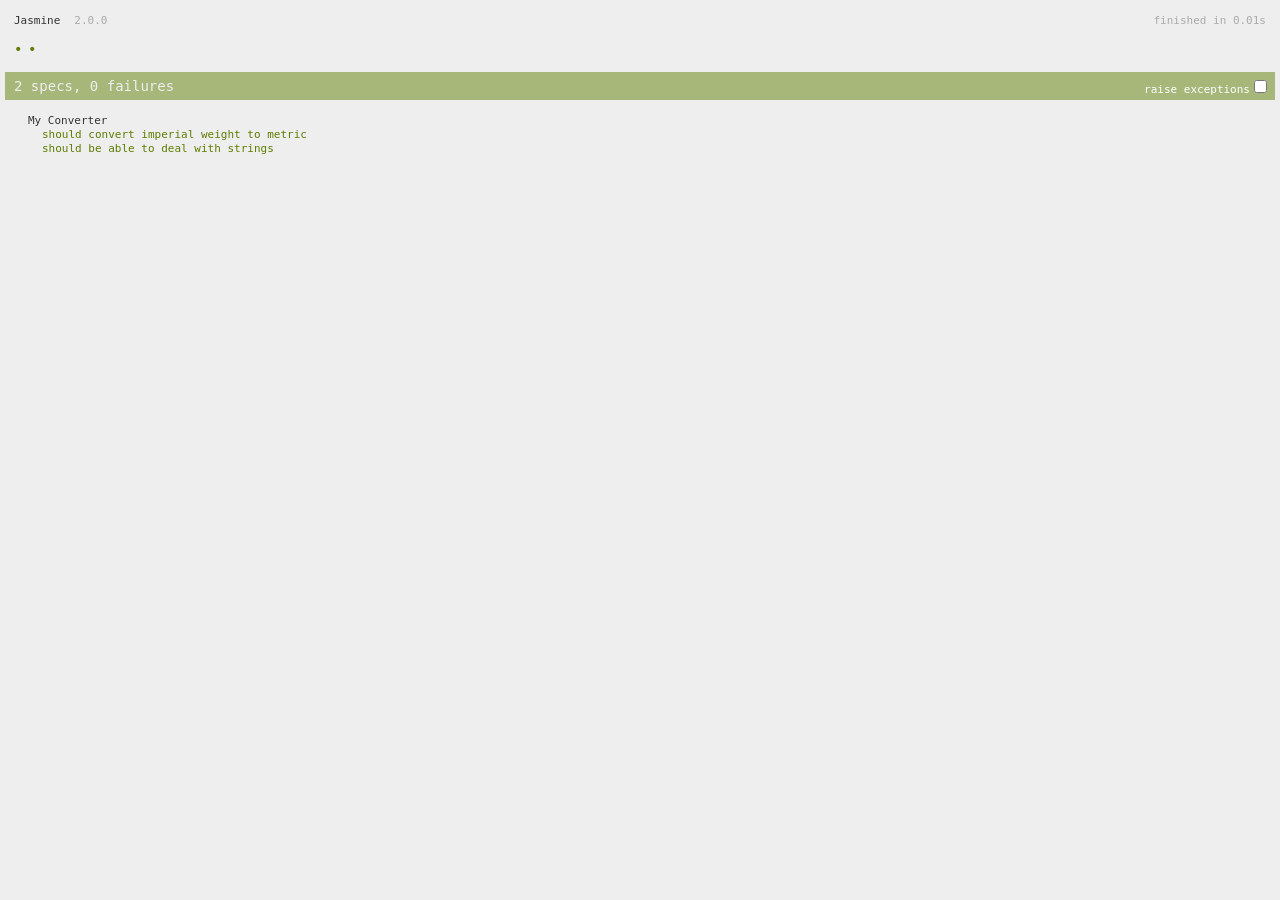
==== test/SpecRunner.html @ bb61e34a "Added Jasmine files and configured" ====
<!DOCTYPE HTML>
<html>
<head>
  <meta http-equiv="Content-Type" content="text/html; charset=UTF-8">
  <title>Jasmine Spec Runner v2.0.0</title>

  <link rel="shortcut icon" type="image/png" href="jasmine_favicon.png">
  <link rel="stylesheet" type="text/css" href="css/jasmine.css">

  <script type="text/javascript" src="js/jasmine.js"></script>
  <script type="text/javascript" src="js/jasmine-html.js"></script>
  <script type="text/javascript" src="js/boot.js"></script>

  <!-- include source files here... -->
  <script type="text/javascript" src="../js/jsCalcAria.js"></script>

  <!-- include spec files here... -->
  <script type="text/javascript" src="js/spec/jsCalcAriaSpec.js"></script>

</head>

<body>
</body>
</html>
---- test/css/jasmine.css ----
body { background-color: #eeeeee; padding: 0; margin: 5px; overflow-y: scroll; }

.html-reporter { font-size: 11px; font-family: Monaco, "Lucida Console", monospace; line-height: 14px; color: #333333; }
.html-reporter a { text-decoration: none; }
.html-reporter a:hover { text-decoration: underline; }
.html-reporter p, .html-reporter h1, .html-reporter h2, .html-reporter h3, .html-reporter h4, .html-reporter h5, .html-reporter h6 { margin: 0; line-height: 14px; }
.html-reporter .banner, .html-reporter .symbol-summary, .html-reporter .summary, .html-reporter .result-message, .html-reporter .spec .description, .html-reporter .spec-detail .description, .html-reporter .alert .bar, .html-reporter .stack-trace { padding-left: 9px; padding-right: 9px; }
.html-reporter .banner .version { margin-left: 14px; }
.html-reporter #jasmine_content { position: fixed; right: 100%; }
.html-reporter .version { color: #aaaaaa; }
.html-reporter .banner { margin-top: 14px; }
.html-reporter .duration { color: #aaaaaa; float: right; }
.html-reporter .symbol-summary { overflow: hidden; *zoom: 1; margin: 14px 0; }
.html-reporter .symbol-summary li { display: inline-block; height: 8px; width: 14px; font-size: 16px; }
.html-reporter .symbol-summary li.passed { font-size: 14px; }
.html-reporter .symbol-summary li.passed:before { color: #5e7d00; content: "\02022"; }
.html-reporter .symbol-summary li.failed { line-height: 9px; }
.html-reporter .symbol-summary li.failed:before { color: #b03911; content: "x"; font-weight: bold; margin-left: -1px; }
.html-reporter .symbol-summary li.disabled { font-size: 14px; }
.html-reporter .symbol-summary li.disabled:before { color: #bababa; content: "\02022"; }
.html-reporter .symbol-summary li.pending { line-height: 17px; }
.html-reporter .symbol-summary li.pending:before { color: #ba9d37; content: "*"; }
.html-reporter .exceptions { color: #fff; float: right; margin-top: 5px; margin-right: 5px; }
.html-reporter .bar { line-height: 28px; font-size: 14px; display: block; color: #eee; }
.html-reporter .bar.failed { background-color: #b03911; }
.html-reporter .bar.passed { background-color: #a6b779; }
.html-reporter .bar.skipped { background-color: #bababa; }
.html-reporter .bar.menu { background-color: #fff; color: #aaaaaa; }
.html-reporter .bar.menu a { color: #333333; }
.html-reporter .bar a { color: white; }
.html-reporter.spec-list .bar.menu.failure-list, .html-reporter.spec-list .results .failures { display: none; }
.html-reporter.failure-list .bar.menu.spec-list, .html-reporter.failure-list .summary { display: none; }
.html-reporter .running-alert { background-color: #666666; }
.html-reporter .results { margin-top: 14px; }
.html-reporter.showDetails .summaryMenuItem { font-weight: normal; text-decoration: inherit; }
.html-reporter.showDetails .summaryMenuItem:hover { text-decoration: underline; }
.html-reporter.showDetails .detailsMenuItem { font-weight: bold; text-decoration: underline; }
.html-reporter.showDetails .summary { display: none; }
.html-reporter.showDetails #details { display: block; }
.html-reporter .summaryMenuItem { font-weight: bold; text-decoration: underline; }
.html-reporter .summary { margin-top: 14px; }
.html-reporter .summary ul { list-style-type: none; margin-left: 14px; padding-top: 0; padding-left: 0; }
.html-reporter .summary ul.suite { margin-top: 7px; margin-bottom: 7px; }
.html-reporter .summary li.passed a { color: #5e7d00; }
.html-reporter .summary li.failed a { color: #b03911; }
.html-reporter .summary li.pending a { color: #ba9d37; }
.html-reporter .description + .suite { margin-top: 0; }
.html-reporter .suite { margin-top: 14px; }
.html-reporter .suite a { color: #333333; }
.html-reporter .failures .spec-detail { margin-bottom: 28px; }
.html-reporter .failures .spec-detail .description { background-color: #b03911; }
.html-reporter .failures .spec-detail .description a { color: white; }
.html-reporter .result-message { padding-top: 14px; color: #333333; white-space: pre; }
.html-reporter .result-message span.result { display: block; }
.html-reporter .stack-trace { margin: 5px 0 0 0; max-height: 224px; overflow: auto; line-height: 18px; color: #666666; border: 1px solid #ddd; background: white; white-space: pre; }
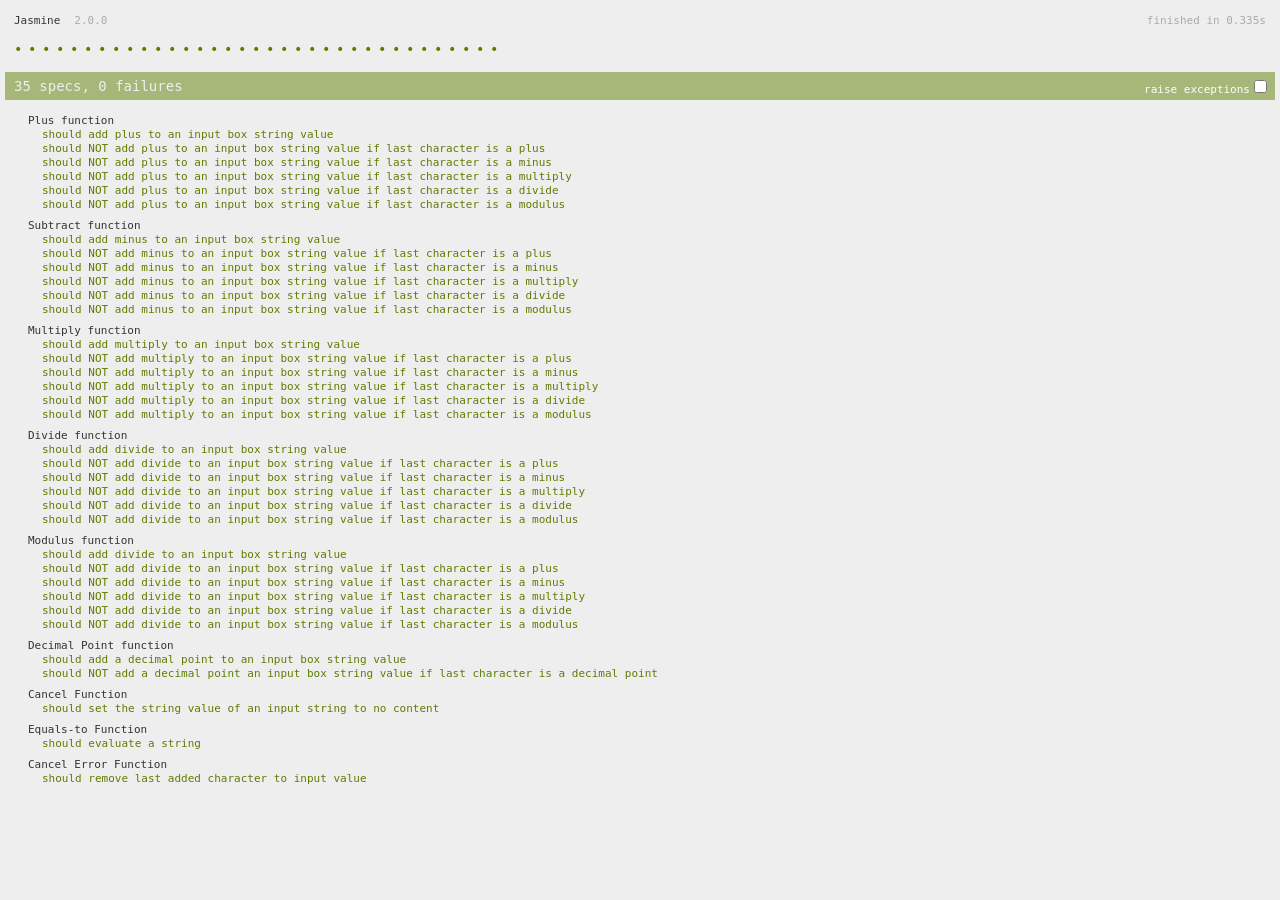
==== commit ad0ba95b: "All major functions tested with jasmine" ====
--- a/test/SpecRunner.html
+++ b/test/SpecRunner.html
@@ -11,14 +11,18 @@
   <script type="text/javascript" src="js/jasmine-html.js"></script>
   <script type="text/javascript" src="js/boot.js"></script>
 
+    <script src="../js/vendor/jquery-1.10.2.min.js"></script>
+
   <!-- include source files here... -->
-  <script type="text/javascript" src="../js/jsCalcAria.js"></script>
+  <script type="text/javascript" src="../js/jsCalc.js"></script>
 
   <!-- include spec files here... -->
-  <script type="text/javascript" src="js/spec/jsCalcAriaSpec.js"></script>
+
+    <script type="text/javascript" src="../js/vendor/jasmine-jquery.js"></script>
 
 </head>
 
 <body>
+<script type="text/javascript" src="js/spec/jsCalcSpec.js"></script>
 </body>
 </html>
